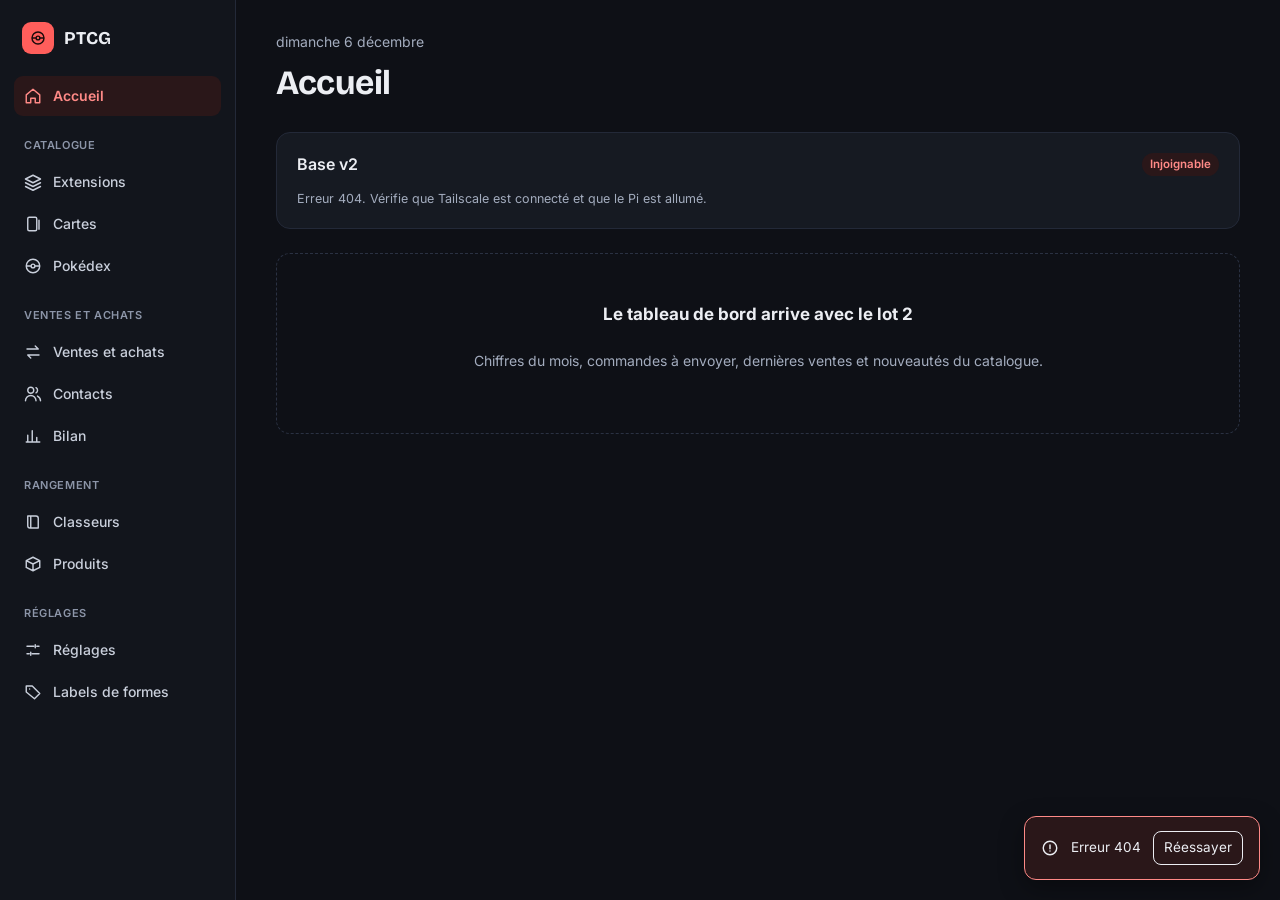
==== app/index.html @ c076f3a3 "Remake lot 0 : schéma v2, config Caddy, squelette de l'appli - db/v2/001_schema.sql : 18 tables à cô" ====
<!doctype html>
<html lang="fr" data-theme="braise">
<head>
  <meta charset="utf-8">
  <meta name="viewport" content="width=device-width, initial-scale=1">
  <title>PTCG</title>
  <link rel="preconnect" href="https://fonts.googleapis.com">
  <link rel="stylesheet" href="https://fonts.googleapis.com/css2?family=Bricolage+Grotesque:opsz,wght@12..96,600;12..96,700&family=Inter:wght@400;500;600&display=swap">
  <link rel="stylesheet" href="css/tokens.css">
  <link rel="stylesheet" href="css/layout.css">
  <link rel="stylesheet" href="css/components.css">
  <script type="module" src="js/main.js"></script>
</head>
<body>
  <div class="app">
    <aside class="sidebar" id="sidebar"></aside>
    <main class="main" id="main" tabindex="-1"></main>
  </div>
  <nav class="tabbar" id="tabbar" aria-label="Navigation"></nav>
  <div class="toasts" id="toasts" aria-live="polite"></div>
</body>
</html>
---- app/css/tokens.css ----
:root,
[data-theme="braise"] {
  --bg: #0E1016;
  --sidebar: #12151C;
  --surface: #161A22;
  --surface-2: #1A1F2A;
  --surface-3: #1D2230;
  --border: #232938;
  --border-strong: #2A3142;
  --text: #ECEEF3;
  --text-2: #A3ACBE;
  --text-3: #8C95A8;
  --nav-text: #C9CFDB;
  --accent: #FF5E5B;
  --accent-text: #FF8A87;
  --accent-bg: #2A1719;
  --on-accent: #1A0B0B;
  --ok: #3DD68C;
  --ok-bg: #15291F;
  --warn: #F2C14E;
  --warn-bg: #2B2416;
  --info: #7CC0FF;
  --info-bg: #13283A;
  --danger: #FF8A87;
  --danger-bg: #2A1719;
  --scrim: rgba(7, 8, 11, 0.78);
  color-scheme: dark;
}

[data-theme="abysses"] {
  --bg: #0A141F; --sidebar: #0D1926; --surface: #101F30; --surface-2: #132538; --surface-3: #16293D;
  --border: #1B3248; --border-strong: #22415C; --text: #E6F1FB; --text-2: #9DBCD6; --text-3: #7E9CB6;
  --accent: #2196D8; --accent-text: #5FC9F8; --accent-bg: #0F2A40; --on-accent: #04121D;
}

[data-theme="sylve"] {
  --bg: #0B1310; --sidebar: #0E1814; --surface: #121E18; --surface-2: #15241C; --surface-3: #182A21;
  --border: #20372B; --border-strong: #294536; --text: #E7F3EC; --text-2: #A2C2B2; --text-3: #82A695;
  --accent: #22A06B; --accent-text: #4ADE80; --accent-bg: #10291D; --on-accent: #04140C;
}

[data-theme="amethyste"] {
  --bg: #120E1A; --sidebar: #16111F; --surface: #1A1425; --surface-2: #1F182C; --surface-3: #241C33;
  --border: #2E2342; --border-strong: #3A2C52; --text: #F0E9F9; --text-2: #BDAED6; --text-3: #A392C1;
  --accent: #9333EA; --accent-text: #C084FC; --accent-bg: #26163A; --on-accent: #FFFFFF;
}

[data-theme="aurore"] {
  --bg: #F4F1EA; --sidebar: #ECE7DB; --surface: #FFFFFF; --surface-2: #F7F4EE; --surface-3: #ECE7DB;
  --border: #E4DCCB; --border-strong: #DDD4C0; --text: #241F1A; --text-2: #5E5546; --text-3: #6C6252;
  --nav-text: #3D362D;
  --accent: #C2410C; --accent-text: #9A3412; --accent-bg: #FBE7DC; --on-accent: #FFFFFF;
  --ok: #15803D; --ok-bg: #DCF3E4; --warn: #A16207; --warn-bg: #FBF0D5;
  --info: #1D4ED8; --info-bg: #E0E9FB; --danger: #B91C1C; --danger-bg: #FBE3E3;
  --scrim: rgba(36, 31, 26, 0.45);
  color-scheme: light;
}

:root {
  --font: 'Inter', system-ui, sans-serif;
  --font-display: 'Bricolage Grotesque', 'Inter', sans-serif;
  --radius-lg: 14px;
  --radius: 10px;
  --radius-sm: 8px;
}
[data-radius="angulaire"] { --radius-lg: 6px; --radius: 4px; --radius-sm: 3px; }
[data-radius="arrondi"] { --radius-lg: 20px; --radius: 14px; --radius-sm: 10px; }
---- app/css/layout.css ----
* { box-sizing: border-box; }

html, body { margin: 0; }

body {
  background: var(--bg);
  color: var(--text);
  font-family: var(--font);
  font-size: 14px;
  line-height: 1.45;
  -webkit-font-smoothing: antialiased;
}

a { color: var(--accent-text); }
button, input, select, textarea { font: inherit; color: inherit; }
:focus-visible { outline: 2px solid var(--accent); outline-offset: 2px; }

.app {
  display: flex;
  min-height: 100vh;
}

/* menu latéral */
.sidebar {
  flex: 0 0 236px;
  background: var(--sidebar);
  border-right: 1px solid var(--border);
  padding: 22px 14px;
  display: flex;
  flex-direction: column;
  gap: 22px;
  position: sticky;
  top: 0;
  height: 100vh;
  overflow-y: auto;
}

.brand {
  display: flex;
  align-items: center;
  gap: 10px;
  padding: 0 8px;
  color: var(--text);
  text-decoration: none;
  font-family: var(--font-display);
  font-size: 18px;
  font-weight: 700;
}
.brand-mark {
  width: 32px;
  height: 32px;
  border-radius: 9px;
  background: var(--accent);
  color: var(--on-accent);
  display: grid;
  place-items: center;
}

.nav-section { display: flex; flex-direction: column; gap: 2px; }
.nav-title {
  font-size: 11px;
  font-weight: 600;
  letter-spacing: 0.6px;
  text-transform: uppercase;
  color: var(--text-3);
  padding: 0 10px 6px;
}
.nav-link {
  display: flex;
  align-items: center;
  gap: 11px;
  min-height: 40px;
  padding: 0 10px;
  border-radius: 9px;
  color: var(--nav-text, var(--text-2));
  text-decoration: none;
  font-weight: 500;
}
.nav-link:hover { background: var(--surface); }
.nav-link[aria-current="page"] {
  background: var(--accent-bg);
  color: var(--accent-text);
  font-weight: 600;
}
.nav-link .count { margin-left: auto; font-size: 12px; color: var(--text-3); }

.sidebar-status {
  margin-top: auto;
  padding: 12px;
  border-radius: var(--radius);
  background: var(--surface);
  border: 1px solid var(--border);
  font-size: 12.5px;
  display: flex;
  flex-direction: column;
  gap: 4px;
}
.sidebar-status:empty { display: none; }
.sidebar-status .muted { color: var(--text-2); font-size: 12px; }

/* contenu */
.main {
  flex: 1;
  min-width: 0;
  padding: 32px 40px 56px;
  display: flex;
  flex-direction: column;
  gap: 24px;
  outline: none;
}

.page-header {
  display: flex;
  flex-wrap: wrap;
  align-items: flex-end;
  justify-content: space-between;
  gap: 16px;
}
.page-header h1 {
  margin: 0;
  font-family: var(--font-display);
  font-size: 34px;
  font-weight: 700;
  letter-spacing: -0.5px;
}
.page-header p { margin: 6px 0 0; color: var(--text-2); }
.page-actions { display: flex; gap: 10px; flex-wrap: wrap; }

/* barre du bas sur téléphone */
.tabbar { display: none; }

@media (max-width: 860px) {
  .sidebar { display: none; }
  .main { padding: 20px 16px 110px; gap: 18px; }
  .page-header h1 { font-size: 26px; }

  .tabbar {
    display: grid;
    grid-template-columns: repeat(5, minmax(0, 1fr));
    align-items: center;
    position: fixed;
    inset: auto 0 0 0;
    height: 76px;
    padding: 0 8px 10px;
    background: var(--sidebar);
    border-top: 1px solid var(--border);
    z-index: 20;
  }
  .tab {
    display: flex;
    flex-direction: column;
    align-items: center;
    gap: 4px;
    font-size: 11px;
    color: var(--text-2);
    text-decoration: none;
    background: none;
    border: 0;
    padding: 6px 0;
  }
  .tab[aria-current="page"] { color: var(--accent-text); font-weight: 600; }
  .tab-main {
    justify-self: center;
    width: 54px;
    height: 54px;
    border-radius: 16px;
    background: var(--accent);
    color: var(--on-accent);
    display: grid;
    place-items: center;
  }
}
---- app/css/components.css ----
/* boutons */
.btn {
  display: inline-flex;
  align-items: center;
  justify-content: center;
  gap: 8px;
  min-height: 44px;
  padding: 0 18px;
  border-radius: var(--radius);
  border: 1px solid var(--border-strong);
  background: var(--surface-3);
  color: var(--text);
  font-size: 14px;
  font-weight: 500;
  text-decoration: none;
  cursor: pointer;
}
.btn:hover { border-color: var(--text-3); }
.btn:disabled { opacity: 0.55; cursor: default; }
.btn-primary { background: var(--accent); border-color: var(--accent); color: var(--on-accent); font-weight: 600; }
.btn-primary:hover { border-color: var(--accent); filter: brightness(1.06); }
.btn-ghost { background: transparent; border-color: transparent; color: var(--text-2); }
.btn-danger { background: transparent; border-color: transparent; color: var(--danger); }
.btn-sm { min-height: 36px; padding: 0 12px; font-size: 13px; border-radius: var(--radius-sm); }
.btn-icon { width: 44px; padding: 0; }

/* cartes de contenu */
.panel {
  background: var(--surface);
  border: 1px solid var(--border);
  border-radius: var(--radius-lg);
  padding: 20px;
  display: flex;
  flex-direction: column;
  gap: 14px;
}
.panel h2 { margin: 0; font-size: 16px; font-weight: 600; }
.panel-head { display: flex; align-items: center; justify-content: space-between; gap: 10px; flex-wrap: wrap; }
.muted { color: var(--text-2); }
.small { font-size: 12.5px; }

.grid-auto {
  display: grid;
  grid-template-columns: repeat(auto-fit, minmax(var(--min, 260px), 1fr));
  gap: 16px;
  align-items: start;
}

/* champs */
.field { display: flex; flex-direction: column; gap: 6px; font-size: 13px; color: var(--text-2); }
.input, .select {
  min-height: 44px;
  padding: 0 12px;
  border-radius: var(--radius);
  border: 1px solid var(--border-strong);
  background: var(--bg);
  color: var(--text);
  font-size: 14px;
  width: 100%;
}
.search {
  display: flex;
  align-items: center;
  gap: 10px;
  min-height: 44px;
  padding: 0 14px;
  border-radius: var(--radius);
  background: var(--surface);
  border: 1px solid var(--border-strong);
}
.search input { flex: 1; min-width: 0; background: transparent; border: 0; outline: none; color: var(--text); font-size: 14px; }

/* pastilles de filtre */
.chips { display: flex; gap: 6px; flex-wrap: wrap; }
.chip {
  min-height: 40px;
  padding: 0 14px;
  border-radius: 999px;
  border: 1px solid var(--border-strong);
  background: var(--surface);
  color: var(--nav-text, var(--text-2));
  font-size: 13px;
  cursor: pointer;
}
.chip[aria-pressed="true"] { border-color: var(--accent); background: var(--accent-bg); color: var(--accent-text); font-weight: 600; }
.chip .n { opacity: 0.7; margin-left: 4px; }

.segmented { display: inline-flex; padding: 4px; border-radius: 11px; background: var(--surface); border: 1px solid var(--border-strong); }
.segmented button, .segmented a {
  min-height: 36px;
  padding: 0 14px;
  border-radius: 8px;
  border: 0;
  background: transparent;
  color: var(--nav-text, var(--text-2));
  font-size: 13.5px;
  text-decoration: none;
  display: inline-flex;
  align-items: center;
  cursor: pointer;
}
.segmented [aria-pressed="true"], .segmented [aria-selected="true"] { background: var(--border-strong); color: var(--text); font-weight: 600; }

/* étiquettes */
.tag { display: inline-flex; align-items: center; font-size: 11.5px; font-weight: 600; padding: 3px 8px; border-radius: 999px; background: var(--surface-3); color: var(--nav-text, var(--text-2)); }
.tag-ok { background: var(--ok-bg); color: var(--ok); }
.tag-warn { background: var(--warn-bg); color: var(--warn); }
.tag-info { background: var(--info-bg); color: var(--info); }
.tag-danger { background: var(--danger-bg); color: var(--danger); }

/* page vide */
.empty {
  padding: 48px 24px;
  border: 1px dashed var(--border-strong);
  border-radius: var(--radius-lg);
  text-align: center;
  display: flex;
  flex-direction: column;
  align-items: center;
  gap: 10px;
  color: var(--text-2);
}
.empty h2 { margin: 0; color: var(--text); font-size: 17px; }

/* lignes de statut */
.status-row { display: flex; align-items: center; gap: 12px; padding: 10px 0; border-top: 1px solid var(--border); }
.status-row:first-of-type { border-top: 0; }
.status-row .grow { flex: 1; min-width: 0; display: flex; flex-direction: column; gap: 2px; }
.dot { width: 9px; height: 9px; border-radius: 999px; background: var(--text-3); flex: none; }
.dot-ok { background: var(--ok); }
.dot-warn { background: var(--warn); }
.dot-danger { background: var(--danger); }

/* modale */
.modal-scrim {
  position: fixed;
  inset: 0;
  background: var(--scrim);
  display: flex;
  justify-content: center;
  align-items: flex-start;
  padding: 40px 16px;
  overflow-y: auto;
  z-index: 50;
}
.modal {
  width: 100%;
  max-width: var(--modal-w, 720px);
  background: var(--surface);
  border: 1px solid var(--border-strong);
  border-radius: 18px;
  padding: 24px 26px;
  display: flex;
  flex-direction: column;
  gap: 20px;
}
.modal-head { display: flex; align-items: flex-start; justify-content: space-between; gap: 12px; }
.modal-head h2 { margin: 0; font-family: var(--font-display); font-size: 24px; font-weight: 700; }
.modal-foot { display: flex; gap: 10px; justify-content: flex-end; flex-wrap: wrap; padding-top: 8px; border-top: 1px solid var(--border); }

/* notifications */
.toasts {
  position: fixed;
  right: 20px;
  bottom: 20px;
  display: flex;
  flex-direction: column;
  gap: 10px;
  z-index: 60;
  max-width: min(420px, calc(100vw - 32px));
}
.toast {
  display: flex;
  align-items: center;
  gap: 12px;
  padding: 14px 16px;
  border-radius: 12px;
  background: var(--surface-3);
  border: 1px solid var(--border-strong);
  box-shadow: 0 8px 24px rgba(0, 0, 0, 0.35);
  font-size: 13.5px;
}
.toast-ok { background: var(--ok-bg); border-color: var(--ok); }
.toast-error { background: var(--danger-bg); border-color: var(--danger); }
.toast .grow { flex: 1; }
.toast button { background: transparent; border: 1px solid currentColor; border-radius: 8px; min-height: 34px; padding: 0 10px; color: inherit; cursor: pointer; }
@media (max-width: 860px) { .toasts { left: 16px; right: 16px; bottom: 92px; } }

/* envoi d'image */
.dropzone {
  border: 2px dashed var(--border-strong);
  border-radius: var(--radius-lg);
  background: var(--bg);
  padding: 22px;
  display: flex;
  flex-direction: column;
  align-items: center;
  gap: 10px;
  text-align: center;
  color: var(--text-2);
}
.dropzone.is-over { border-color: var(--accent); background: var(--accent-bg); }
.dropzone img { max-width: 220px; max-height: 220px; border-radius: var(--radius); }

.visually-hidden { position: absolute; width: 1px; height: 1px; overflow: hidden; clip: rect(0 0 0 0); white-space: nowrap; }
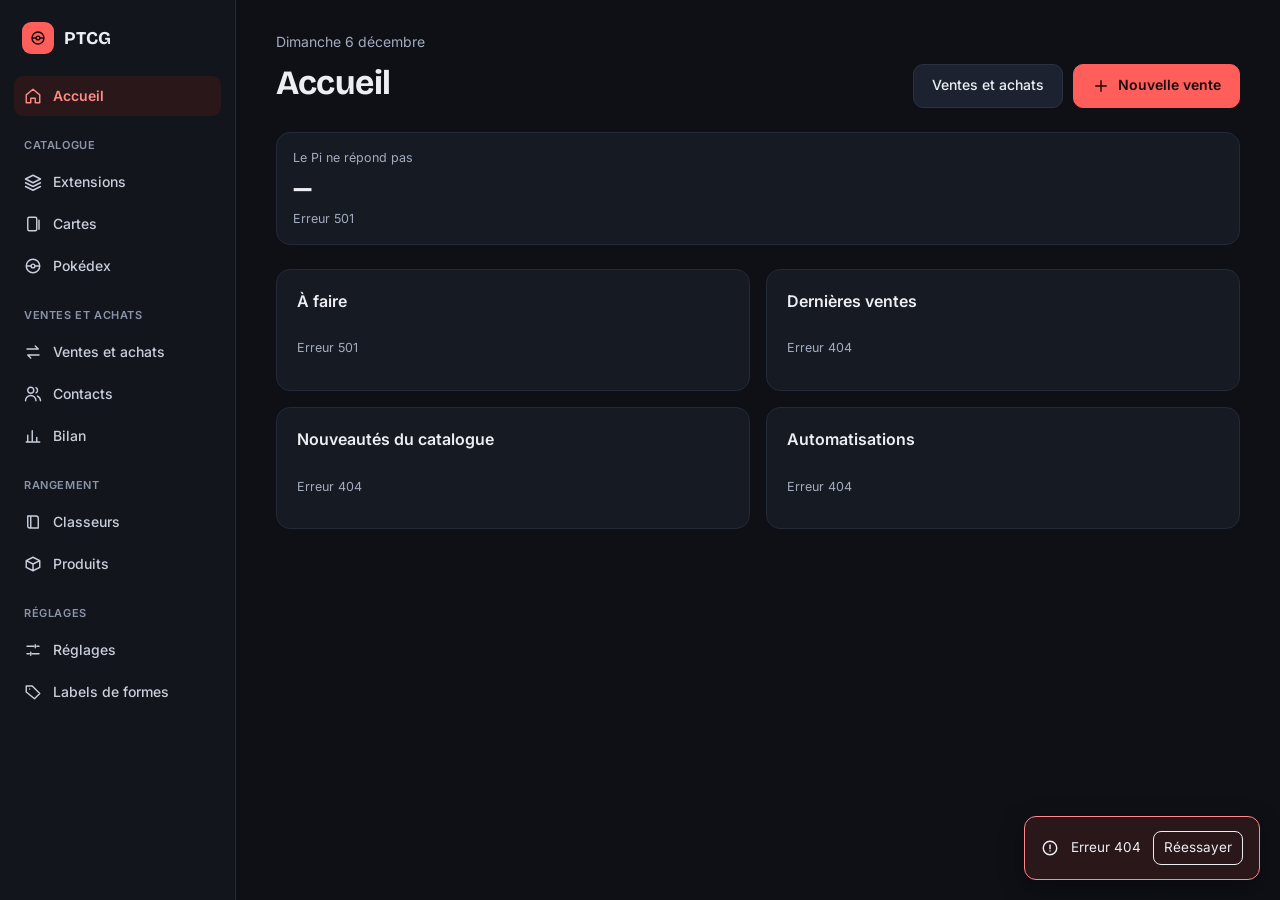
==== commit 11e6b9f7: "Remake lot 2 : ventes, achats, stock, contacts, commandes et Bilan - 003_lot2.sql : vue transaction_" ====
--- a/app/index.html
+++ b/app/index.html
@@ -9,6 +9,7 @@
   <link rel="stylesheet" href="css/tokens.css">
   <link rel="stylesheet" href="css/layout.css">
   <link rel="stylesheet" href="css/components.css">
+  <link rel="stylesheet" href="css/pages.css">
   <script type="module" src="js/main.js"></script>
 </head>
 <body>
--- a/app/css/layout.css
+++ b/app/css/layout.css
@@ -1,4 +1,5 @@
 * { box-sizing: border-box; }
+[hidden] { display: none !important; }
 
 html, body { margin: 0; }
 
--- a/app/css/pages.css
+++ b/app/css/pages.css
@@ -0,0 +1,345 @@
+/* conteneur d'une page */
+.page { display: flex; flex-direction: column; gap: 24px; min-width: 0; }
+.grow { flex: 1; min-width: 0; }
+.mobile-only { display: none; }
+
+.toolbar { display: flex; gap: 10px; align-items: center; flex-wrap: wrap; }
+.select-auto { width: auto; }
+.btn .n { opacity: 0.75; }
+.link { background: none; border: 0; padding: 0; color: var(--accent-text); cursor: pointer; font: inherit; text-align: left; }
+.link:hover { text-decoration: underline; }
+.price { font-weight: 600; white-space: nowrap; font-variant-numeric: tabular-nums; }
+.pos { color: var(--ok); }
+.neg { color: var(--danger); }
+.section-title { margin: 6px 0 0; font-size: 15px; }
+
+.filters {
+  display: grid;
+  grid-template-columns: repeat(auto-fill, minmax(160px, 1fr));
+  gap: 12px;
+  align-items: end;
+  padding: 16px;
+  border-radius: var(--radius-lg);
+  background: var(--surface);
+  border: 1px solid var(--border);
+}
+
+.selection-bar {
+  display: flex;
+  align-items: center;
+  gap: 10px;
+  flex-wrap: wrap;
+  padding: 10px 14px;
+  border-radius: var(--radius);
+  background: var(--accent-bg);
+  border: 1px solid var(--accent);
+  position: sticky;
+  top: 8px;
+  z-index: 5;
+}
+
+/* vignettes */
+.thumb {
+  position: relative;
+  display: inline-grid;
+  place-items: center;
+  flex: none;
+  overflow: hidden;
+  border-radius: 5px;
+  background: var(--surface-3);
+  color: var(--text-3);
+  font-size: 11px;
+}
+.thumb img { width: 100%; height: 100%; object-fit: cover; object-position: center var(--crop, 50%); }
+.thumb-xs { width: 32px; height: 44px; }
+.thumb-sm { width: 44px; height: 61px; }
+.thumb-md { width: 110px; height: 153px; border-radius: 8px; }
+.thumb-lg { width: 100%; aspect-ratio: 63 / 88; border-radius: 8px; }
+.thumb-lg img { object-fit: contain; }
+
+/* reflet blanc pour les holo, arc-en-ciel pour les reverse */
+.foil::after {
+  content: '';
+  position: absolute;
+  inset: 0;
+  background-size: 250% 100%;
+  background-position: 100% 0;
+  mix-blend-mode: screen;
+  opacity: 0.55;
+  pointer-events: none;
+  transition: background-position 0.9s ease, opacity 0.3s;
+}
+.foil-holo::after { background-image: linear-gradient(115deg, transparent 38%, rgba(255, 255, 255, 0.55) 50%, transparent 62%); }
+.foil-reverse::after { background-image: linear-gradient(115deg, transparent 30%, rgba(255, 120, 200, 0.5) 42%, rgba(120, 220, 255, 0.55) 50%, rgba(255, 236, 140, 0.5) 58%, transparent 70%); }
+:is(.tx-row, .tx-card, .mini-row):hover .foil::after { background-position: 0 0; opacity: 0.9; }
+@media (prefers-reduced-motion: reduce) { .foil::after { transition: none; } }
+
+.tx-media { position: relative; display: inline-flex; flex: none; }
+.sprite {
+  position: absolute;
+  right: -10px;
+  bottom: -6px;
+  width: 30px;
+  height: 30px;
+  object-fit: contain;
+  filter: drop-shadow(0 1px 2px rgba(0, 0, 0, 0.6));
+}
+.sprite-lg { width: 52px; height: 52px; right: 4px; bottom: 4px; }
+
+.form-badge {
+  display: inline-flex;
+  align-items: center;
+  font-size: 10.5px;
+  font-weight: 700;
+  padding: 1px 6px;
+  border-radius: 999px;
+  color: var(--badge);
+  border: 1px solid var(--badge);
+  vertical-align: 1px;
+}
+.tag-owner { background: #2B1E3A; color: #C9A7FF; }
+[data-theme="aurore"] .tag-owner { background: #EFE5FB; color: #6B21A8; }
+
+/* liste des ventes et achats */
+.tx-list { display: flex; flex-direction: column; border: 1px solid var(--border); border-radius: var(--radius-lg); background: var(--surface); overflow: hidden; }
+.tx-row {
+  display: grid;
+  grid-template-columns: 36px minmax(220px, 3fr) 90px 60px 54px 90px minmax(120px, 1.4fr) 130px;
+  gap: 10px;
+  align-items: center;
+  padding: 10px 14px;
+  border-top: 1px solid var(--border);
+}
+.tx-row:first-child { border-top: 0; }
+.tx-row.is-selected { background: var(--surface-2); }
+.tx-head { font-size: 12px; color: var(--text-3); font-weight: 600; text-transform: uppercase; letter-spacing: 0.4px; padding-block: 8px; }
+.tx-check { display: grid; place-items: center; min-height: 44px; cursor: pointer; }
+.tx-check input, .tx-card-check input, .check-row input, .bulk-check input { width: 18px; height: 18px; accent-color: var(--accent); }
+.tx-open { display: flex; align-items: center; gap: 14px; background: none; border: 0; padding: 0; color: inherit; text-align: left; cursor: pointer; min-width: 0; }
+.tx-name { display: flex; flex-direction: column; gap: 2px; min-width: 0; }
+.tx-title { font-weight: 600; overflow-wrap: anywhere; }
+.tx-price { font-weight: 600; font-variant-numeric: tabular-nums; }
+.tx-order { min-width: 0; overflow: hidden; text-overflow: ellipsis; }
+
+.tx-grid { display: grid; grid-template-columns: repeat(auto-fill, minmax(170px, 1fr)); gap: 16px; }
+.tx-card {
+  position: relative;
+  display: flex;
+  flex-direction: column;
+  gap: 8px;
+  padding: 10px;
+  border-radius: var(--radius-lg);
+  background: var(--surface);
+  border: 1px solid var(--border);
+}
+.tx-card.is-selected { border-color: var(--accent); }
+.tx-card-check { position: absolute; top: 14px; left: 14px; z-index: 2; background: var(--scrim); border-radius: 6px; padding: 4px; display: flex; }
+.tx-card-open { display: flex; flex-direction: column; gap: 4px; background: none; border: 0; padding: 0; color: inherit; text-align: left; cursor: pointer; }
+.tx-card-media { position: relative; display: block; margin-bottom: 4px; }
+.tx-card-foot { display: flex; justify-content: space-between; align-items: center; gap: 8px; margin-top: auto; }
+.more { display: flex; justify-content: center; padding-top: 12px; }
+
+/* formulaires */
+.form-grid { display: flex; flex-direction: column; gap: 16px; }
+.form-row { display: flex; gap: 12px; flex-wrap: wrap; }
+.form-row > .field { flex: 1 1 140px; }
+.form-row > .field.grow { flex: 2 1 220px; }
+.row-actions { display: flex; gap: 8px; flex-wrap: wrap; align-items: center; margin-top: 8px; }
+.note { font-size: 13px; color: var(--text-2); padding: 10px 12px; border-radius: var(--radius); background: var(--surface-2); }
+.input-group { display: flex; gap: 8px; }
+.input-group > .input, .input-group > .select { flex: 1; min-width: 0; }
+.input-sm, .select-sm { min-height: 36px; padding: 0 8px; font-size: 13px; border-radius: var(--radius-sm); }
+.field input[type="range"] { accent-color: var(--accent); }
+
+.picked { display: flex; gap: 16px; align-items: flex-start; padding: 12px; border-radius: var(--radius-lg); background: var(--surface-2); border: 1px solid var(--border); }
+.picked > .grow { display: flex; flex-direction: column; gap: 4px; }
+
+.picker { display: flex; flex-direction: column; gap: 8px; }
+.picker-results { display: flex; flex-direction: column; max-height: 340px; overflow-y: auto; border-radius: var(--radius); }
+.picker-results:empty { display: none; }
+.picker-note { padding: 8px 4px; margin: 0; }
+.picker-item {
+  display: flex;
+  align-items: center;
+  gap: 12px;
+  padding: 6px 10px;
+  min-height: 56px;
+  background: transparent;
+  border: 0;
+  border-radius: var(--radius-sm);
+  color: inherit;
+  text-align: left;
+  cursor: pointer;
+}
+.picker-item:hover, .picker-item:focus-visible { background: var(--surface-3); }
+.picker-item .grow { display: flex; flex-direction: column; }
+.picker-name { font-weight: 600; }
+
+.acc-grid { display: grid; grid-template-columns: repeat(auto-fill, minmax(110px, 1fr)); gap: 10px; }
+.acc {
+  display: flex;
+  flex-direction: column;
+  align-items: center;
+  gap: 6px;
+  padding: 10px;
+  min-height: 44px;
+  border-radius: var(--radius);
+  background: var(--surface-2);
+  border: 1px solid var(--border);
+  color: inherit;
+  cursor: pointer;
+}
+.acc[aria-checked="true"] { border-color: var(--accent); background: var(--accent-bg); }
+.acc-new { justify-content: center; color: var(--accent-text); }
+
+.lines { display: flex; flex-direction: column; gap: 6px; }
+.line {
+  display: grid;
+  grid-template-columns: 32px minmax(160px, 1fr) 110px 70px 64px 64px 92px 44px;
+  gap: 8px;
+  align-items: center;
+  padding: 6px 8px;
+  border-radius: var(--radius);
+  background: var(--surface-2);
+}
+.line-ro { grid-template-columns: 32px minmax(0, 1fr) auto auto auto; }
+.line-main { display: flex; flex-direction: column; min-width: 0; }
+
+.totals { display: flex; justify-content: space-between; align-items: flex-end; gap: 20px; flex-wrap: wrap; padding-top: 12px; border-top: 1px solid var(--border); }
+.totals .field { max-width: 180px; }
+.totals dl { margin: 0; display: grid; gap: 4px; min-width: 200px; }
+.totals dl div { display: flex; justify-content: space-between; gap: 20px; }
+.totals dt { color: var(--text-2); }
+.totals dd { margin: 0; font-variant-numeric: tabular-nums; }
+.totals .total { font-weight: 700; font-size: 16px; }
+
+.check-list { display: flex; flex-direction: column; gap: 4px; max-height: 420px; overflow-y: auto; }
+.check-row { display: flex; align-items: center; gap: 12px; min-height: 44px; padding: 6px 10px; border-radius: var(--radius-sm); cursor: pointer; }
+.check-row:hover { background: var(--surface-2); }
+
+.bulk-fields { display: grid; grid-template-columns: 180px 1fr; gap: 10px 14px; align-items: center; }
+.bulk-check { display: flex; align-items: center; gap: 10px; min-height: 44px; cursor: pointer; }
+.bulk-input[aria-disabled="true"] { opacity: 0.45; }
+
+/* contacts */
+.split { display: grid; grid-template-columns: 320px minmax(0, 1fr); gap: 20px; align-items: start; }
+.split-list { display: flex; flex-direction: column; gap: 12px; position: sticky; top: 16px; }
+.contact-list { display: flex; flex-direction: column; gap: 4px; max-height: calc(100vh - 260px); overflow-y: auto; }
+.contact-item { display: flex; align-items: center; gap: 12px; padding: 10px; border-radius: var(--radius); color: inherit; text-decoration: none; border: 1px solid transparent; }
+.contact-item:hover { background: var(--surface); }
+.contact-item[aria-current="true"] { background: var(--accent-bg); border-color: var(--accent); }
+.contact-item .grow { display: flex; flex-direction: column; }
+.split-detail { display: flex; flex-direction: column; gap: 16px; padding: 20px; border-radius: var(--radius-lg); background: var(--surface); border: 1px solid var(--border); min-height: 300px; }
+.split-detail > .empty { border: 0; }
+.back-link { display: none; align-self: flex-start; }
+.contact-head { display: flex; align-items: center; gap: 14px; flex-wrap: wrap; }
+.contact-head h2 { margin: 0; font-family: var(--font-display); font-size: 24px; }
+.avatar {
+  width: var(--size, 40px);
+  height: var(--size, 40px);
+  border-radius: 999px;
+  display: inline-grid;
+  place-items: center;
+  flex: none;
+  background: var(--surface-3);
+  color: var(--text);
+  font-weight: 700;
+  font-size: calc(var(--size, 40px) * 0.36);
+}
+.orders { display: flex; flex-direction: column; gap: 8px; }
+.order { display: flex; align-items: center; gap: 12px; flex-wrap: wrap; padding: 12px; border-radius: var(--radius); background: var(--surface-2); }
+.order .grow { display: flex; flex-direction: column; min-width: 200px; }
+
+/* chiffres */
+.kpis { display: grid; grid-template-columns: repeat(auto-fit, minmax(190px, 1fr)); gap: 14px; }
+.kpis-3 { grid-template-columns: repeat(3, minmax(0, 1fr)); }
+.kpi {
+  display: flex;
+  flex-direction: column;
+  gap: 4px;
+  padding: 16px;
+  border-radius: var(--radius-lg);
+  background: var(--surface);
+  border: 1px solid var(--border);
+  color: inherit;
+  text-decoration: none;
+}
+.split-detail .kpi { background: var(--surface-2); }
+a.kpi:hover { border-color: var(--border-strong); }
+.kpi strong { font-family: var(--font-display); font-size: 24px; font-variant-numeric: tabular-nums; }
+
+/* bilan */
+.chart-box { position: relative; height: 300px; }
+.chart-box.chart-off { height: auto; }
+.table-scroll { overflow-x: auto; }
+.table { width: 100%; border-collapse: collapse; font-variant-numeric: tabular-nums; }
+.table th, .table td { padding: 10px 12px; text-align: left; border-top: 1px solid var(--border); white-space: nowrap; }
+.table thead th { border-top: 0; font-size: 12px; color: var(--text-3); text-transform: uppercase; letter-spacing: 0.4px; }
+.table tfoot th { border-top: 2px solid var(--border-strong); }
+.table .num { text-align: right; }
+.bars { display: flex; flex-direction: column; gap: 8px; }
+.bar-row { display: grid; grid-template-columns: minmax(0, 1.4fr) minmax(60px, 1fr) auto; gap: 10px; align-items: center; font-size: 13px; }
+.bar-label { overflow: hidden; text-overflow: ellipsis; white-space: nowrap; }
+.bar { height: 10px; border-radius: 999px; background: var(--surface-3); overflow: hidden; }
+.bar-fill { display: block; height: 100%; width: var(--w); border-radius: 999px; }
+.bar-vente { background: var(--ok); }
+.bar-achat { background: var(--accent); }
+.bar-value { font-variant-numeric: tabular-nums; font-weight: 600; }
+
+/* accueil */
+.home-grid { display: grid; grid-template-columns: repeat(2, minmax(0, 1fr)); gap: 16px; align-items: start; }
+.todo, .mini-list { display: flex; flex-direction: column; gap: 4px; }
+.todo-item, .mini-row {
+  display: flex;
+  align-items: center;
+  gap: 12px;
+  padding: 8px 10px;
+  min-height: 52px;
+  border-radius: var(--radius);
+  background: transparent;
+  border: 0;
+  color: inherit;
+  text-align: left;
+  text-decoration: none;
+}
+.todo-item { cursor: pointer; }
+.todo-item:hover { background: var(--surface-2); }
+.todo-item .grow, .mini-row .grow { display: flex; flex-direction: column; }
+.dot-info { background: var(--info); }
+.set-code { width: 40px; height: 40px; display: grid; place-items: center; flex: none; border-radius: var(--radius-sm); background: var(--surface-3); font-size: 11px; font-weight: 700; color: var(--text-2); }
+.set-code img { max-width: 28px; max-height: 28px; }
+
+@media (max-width: 1100px) {
+  .tx-row { grid-template-columns: 36px minmax(200px, 3fr) 70px 54px 80px minmax(110px, 1.2fr) 120px; }
+  .tx-variant { display: none; }
+  .tx-head span:nth-of-type(2) { display: none; }
+  .home-grid { grid-template-columns: minmax(0, 1fr); }
+}
+
+@media (max-width: 860px) {
+  .mobile-only { display: block; }
+  .tx-head { display: none; }
+  .tx-row { grid-template-columns: 30px minmax(0, 1fr) auto; grid-template-areas: 'check open price' 'check open status'; row-gap: 4px; padding: 10px; }
+  .tx-check { grid-area: check; }
+  .tx-open { grid-area: open; }
+  .tx-price { grid-area: price; justify-self: end; }
+  .tx-status { grid-area: status; justify-self: end; }
+  .tx-variant, .tx-cond, .tx-lang, .tx-order { display: none; }
+  .tx-grid { grid-template-columns: repeat(2, minmax(0, 1fr)); gap: 10px; }
+  .toolbar .search { flex-basis: 100%; }
+  .line { grid-template-columns: 32px minmax(0, 1fr) 44px; }
+  .line > select, .line > input { grid-column: 2 / -1; }
+  .line-ro { grid-template-columns: 32px minmax(0, 1fr) auto; }
+  .line-ro > .btn { grid-column: 2 / -1; justify-self: start; }
+  .bulk-fields { grid-template-columns: 1fr; }
+  .split { grid-template-columns: minmax(0, 1fr); }
+  .split-list { position: static; }
+  .split.has-detail .split-list { display: none; }
+  .split:not(.has-detail) .split-detail { display: none; }
+  .back-link { display: inline-flex; }
+  .contact-list { max-height: none; }
+  .kpis-3 { grid-template-columns: repeat(3, minmax(0, 1fr)); gap: 8px; }
+  .kpis-3 .kpi { padding: 10px; }
+  .kpis-3 .kpi strong { font-size: 18px; }
+  .modal { padding: 18px 16px; }
+}
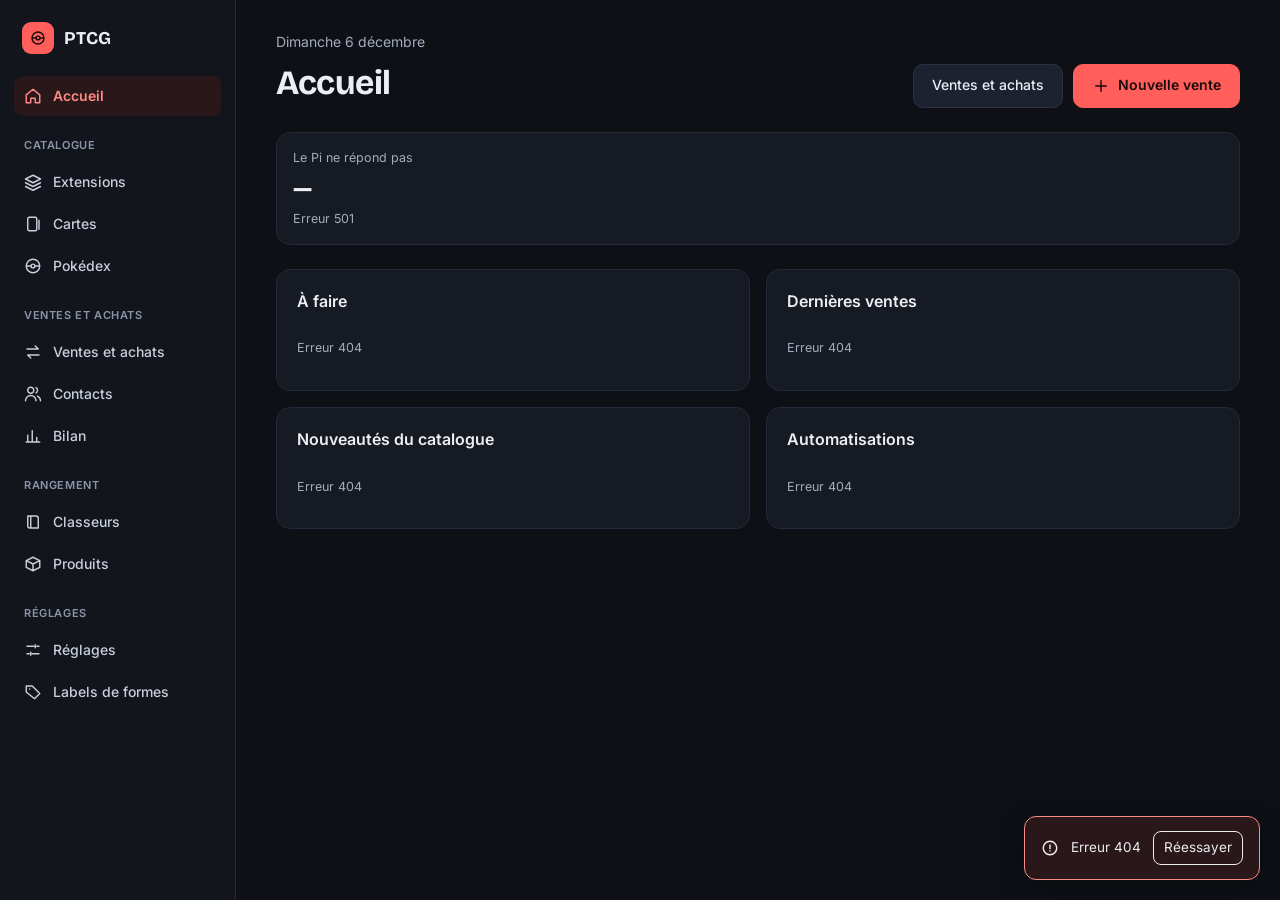
==== commit 483c6429: "Remake lot 3 : extensions, cartes, fiche carte, Pokédex par forme, labels - 004_lot3.sql : recherche" ====
--- a/app/index.html
+++ b/app/index.html
@@ -10,6 +10,7 @@
   <link rel="stylesheet" href="css/layout.css">
   <link rel="stylesheet" href="css/components.css">
   <link rel="stylesheet" href="css/pages.css">
+  <link rel="stylesheet" href="css/catalogue.css">
   <script type="module" src="js/main.js"></script>
 </head>
 <body>
--- a/app/css/pages.css
+++ b/app/css/pages.css
@@ -65,7 +65,7 @@
   background-size: 250% 100%;
   background-position: 100% 0;
   mix-blend-mode: screen;
-  opacity: 0.55;
+  opacity: 0;
   pointer-events: none;
   transition: background-position 0.9s ease, opacity 0.3s;
 }
--- a/app/css/catalogue.css
+++ b/app/css/catalogue.css
@@ -0,0 +1,178 @@
+/* catalogue : extensions, cartes, Pokédex, labels */
+.check-inline { display: inline-flex; align-items: center; gap: 8px; min-height: 44px; color: var(--text-2); cursor: pointer; }
+.check-inline input { width: 18px; height: 18px; accent-color: var(--accent); }
+.back-crumb { align-self: flex-start; color: var(--text-2); text-decoration: none; font-size: 13px; min-height: 32px; display: inline-flex; align-items: center; }
+.back-crumb:hover { color: var(--text); }
+.chips-static { display: flex; gap: 6px; flex-wrap: wrap; align-items: center; }
+.input-color { width: 64px; padding: 4px; }
+
+.banner {
+  display: flex;
+  align-items: center;
+  gap: 12px;
+  flex-wrap: wrap;
+  padding: 12px 16px;
+  border-radius: var(--radius);
+  background: var(--surface);
+  border: 1px solid var(--border-strong);
+}
+.banner > strong { flex-basis: 100%; }
+.banner > .small { flex: 1; min-width: 220px; }
+.banner-warn { background: var(--warn-bg); border-color: var(--warn); }
+.banner-info { background: var(--info-bg); border-color: var(--info); flex-direction: column; align-items: stretch; }
+
+/* extensions */
+.serie { display: flex; flex-direction: column; gap: 12px; }
+.serie-head { display: flex; align-items: baseline; gap: 12px; flex-wrap: wrap; margin-top: 8px; }
+.serie-head h2, .serie-head h3 { margin: 0; font-size: 18px; font-family: var(--font-display); }
+.serie-head h3 { font-size: 15px; }
+.serie-head a { color: inherit; text-decoration: none; }
+.set-grid { display: grid; grid-template-columns: repeat(auto-fill, minmax(280px, 1fr)); gap: 12px; }
+.set-card {
+  display: flex;
+  align-items: center;
+  gap: 14px;
+  padding: 12px 14px;
+  border-radius: var(--radius-lg);
+  background: var(--surface);
+  border: 1px solid var(--border);
+  border-left: 4px solid var(--set-color, var(--border));
+  color: inherit;
+  text-decoration: none;
+}
+.set-card:hover { border-color: var(--border-strong); border-left-color: var(--set-color, var(--border-strong)); }
+.set-card.is-hidden { opacity: 0.55; }
+.set-logo { width: 88px; height: 48px; display: grid; place-items: center; flex: none; }
+.set-logo img { max-width: 100%; max-height: 100%; object-fit: contain; }
+.set-logo-lg { width: 180px; height: 90px; }
+.set-info { display: flex; flex-direction: column; gap: 2px; min-width: 0; }
+.set-header { display: flex; align-items: center; gap: 20px; flex-wrap: wrap; padding-bottom: 4px; border-bottom: 3px solid var(--set-color, transparent); }
+.set-header h1, .card-title { margin: 2px 0 0; font-family: var(--font-display); font-size: 30px; letter-spacing: -0.4px; }
+
+/* vignettes de cartes */
+.card-grid { display: grid; grid-template-columns: repeat(auto-fill, minmax(150px, 1fr)); gap: 16px; }
+.card-tile { display: flex; flex-direction: column; gap: 4px; color: inherit; text-decoration: none; min-width: 0; }
+.card-tile-img {
+  position: relative;
+  aspect-ratio: 63 / 88;
+  border-radius: 8px;
+  overflow: hidden;
+  background: var(--surface-3);
+  display: grid;
+  place-items: center;
+  margin-bottom: 4px;
+  transition: transform 0.15s;
+}
+.card-tile:hover .card-tile-img { transform: translateY(-2px); }
+.card-tile-img img:not(.sprite) { width: 100%; height: 100%; object-fit: cover; }
+.card-tile-img .thumb-empty { padding: 10px; text-align: center; font-size: 12px; color: var(--text-3); }
+.card-tile:hover .foil::after { background-position: 0 0; opacity: 0.9; }
+.card-tile-name { font-weight: 600; font-size: 13.5px; overflow-wrap: anywhere; }
+.card-stock, .card-lang {
+  position: absolute;
+  top: 6px;
+  padding: 2px 7px;
+  border-radius: 999px;
+  font-size: 11px;
+  font-weight: 700;
+}
+.card-stock { left: 6px; background: var(--ok-bg); color: var(--ok); }
+.card-lang { right: 6px; background: var(--warn-bg); color: var(--warn); }
+
+.facets { display: flex; flex-direction: column; gap: 8px; }
+.facets .chips { align-items: center; }
+.card-group { display: flex; flex-direction: column; gap: 10px; }
+
+/* fiche carte */
+.card-page { display: grid; grid-template-columns: minmax(240px, 380px) minmax(0, 1fr); gap: 32px; align-items: start; }
+.card-visual { position: sticky; top: 16px; display: flex; flex-direction: column; gap: 8px; }
+.card-big { position: relative; display: block; aspect-ratio: 63 / 88; border-radius: 16px; overflow: hidden; background: var(--surface-3); }
+.card-big img { width: 100%; height: 100%; object-fit: cover; }
+.card-big .thumb-empty { display: grid; place-items: center; height: 100%; color: var(--text-3); }
+.card-big:hover::after { background-position: 0 0; opacity: 0.9; }
+.card-info { display: flex; flex-direction: column; gap: 14px; min-width: 0; }
+.info-block { display: flex; flex-direction: column; gap: 10px; padding: 16px; border-radius: var(--radius-lg); background: var(--surface); border: 1px solid var(--border); }
+.info-block h2 { margin: 0; font-size: 15px; }
+.info-block .kpi { background: var(--surface-2); padding: 12px; }
+.info-block .kpi strong { font-size: 20px; }
+.fiche-link { display: flex; align-items: center; gap: 14px; padding: 6px; border-radius: var(--radius); color: inherit; text-decoration: none; }
+.fiche-link:hover { background: var(--surface-2); }
+.fiche-link .grow { display: flex; flex-direction: column; }
+.cm-link { overflow-wrap: anywhere; }
+.kpis-2 { grid-template-columns: repeat(2, minmax(130px, 1fr)); }
+
+/* Pokédex */
+.poke-grid { display: grid; grid-template-columns: repeat(auto-fill, minmax(150px, 1fr)); gap: 12px; }
+.poke-row { display: flex; gap: 12px; overflow-x: auto; padding-bottom: 4px; }
+.poke-row .poke-tile { flex: 0 0 150px; }
+.poke-tile {
+  display: flex;
+  flex-direction: column;
+  align-items: center;
+  gap: 2px;
+  padding: 12px 8px;
+  text-align: center;
+  border-radius: var(--radius-lg);
+  background: var(--surface);
+  border: 1px solid var(--border);
+  color: inherit;
+  text-decoration: none;
+}
+.poke-tile:hover { border-color: var(--border-strong); }
+.poke-sprite { width: 96px; height: 96px; display: grid; place-items: center; }
+.poke-tile-sm .poke-sprite { width: 72px; height: 72px; }
+.poke-img { width: 100%; height: 100%; object-fit: contain; }
+.poke-img-sm { width: 36px; height: 36px; }
+.poke-name { font-weight: 600; font-size: 13.5px; }
+.poke-header { display: flex; align-items: center; gap: 20px; flex-wrap: wrap; }
+.poke-sprite-lg { width: 150px; height: 150px; border-radius: var(--radius-lg); background: var(--surface); border: 1px solid var(--border); }
+
+/* labels */
+.labels-layout { display: grid; grid-template-columns: 240px minmax(0, 1fr) 360px; gap: 20px; align-items: start; }
+.cat-tree { display: flex; flex-direction: column; gap: 2px; position: sticky; top: 16px; max-height: calc(100vh - 32px); overflow-y: auto; }
+.cat-item {
+  display: flex;
+  align-items: center;
+  gap: 8px;
+  min-height: 38px;
+  padding: 0 10px 0 calc(10px + var(--depth, 0) * 16px);
+  border-radius: var(--radius-sm);
+  background: transparent;
+  border: 0;
+  color: var(--nav-text, var(--text-2));
+  text-align: left;
+  cursor: pointer;
+}
+.cat-item:hover { background: var(--surface); }
+.cat-item[aria-current="true"] { background: var(--accent-bg); color: var(--accent-text); font-weight: 600; }
+.labels-main { display: flex; flex-direction: column; gap: 12px; min-width: 0; }
+.label-editor { display: flex; flex-direction: column; gap: 14px; padding: 18px; border-radius: var(--radius-lg); background: var(--surface); border: 1px solid var(--border); position: sticky; top: 16px; }
+.table-click tbody tr { cursor: pointer; }
+.table-click tbody tr:hover { background: var(--surface-2); }
+.table-click tr.is-selected { background: var(--accent-bg); }
+.table-click tr.is-off { opacity: 0.55; }
+.table td { white-space: normal; }
+.tag-input { display: flex; flex-wrap: wrap; gap: 6px; align-items: center; padding: 6px; border-radius: var(--radius); border: 1px solid var(--border-strong); background: var(--bg); }
+.tag-input .input { flex: 1; min-width: 120px; border: 0; background: transparent; }
+.tag-x { background: none; border: 0; color: inherit; cursor: pointer; margin-left: 4px; padding: 0 2px; font-size: 14px; line-height: 1; }
+
+.manual-grid { display: grid; grid-template-columns: 220px minmax(0, 1fr); gap: 20px; align-items: start; }
+.picked-sm { align-items: center; padding: 8px 12px; }
+
+@media (max-width: 1200px) {
+  .labels-layout { grid-template-columns: 220px minmax(0, 1fr); }
+  .label-editor { grid-column: 1 / -1; position: static; }
+}
+
+@media (max-width: 860px) {
+  .card-grid, .poke-grid { grid-template-columns: repeat(2, minmax(0, 1fr)); gap: 10px; }
+  .card-page { grid-template-columns: minmax(0, 1fr); }
+  .card-visual { position: static; max-width: 280px; margin: 0 auto; }
+  .set-logo-lg { width: 120px; height: 60px; }
+  .set-header h1, .card-title { font-size: 24px; }
+  .labels-layout { grid-template-columns: minmax(0, 1fr); }
+  .cat-tree { position: static; flex-direction: row; overflow-x: auto; max-height: none; }
+  .cat-item { flex: none; padding: 0 12px; }
+  .manual-grid { grid-template-columns: minmax(0, 1fr); }
+  .poke-sprite-lg { width: 110px; height: 110px; }
+}
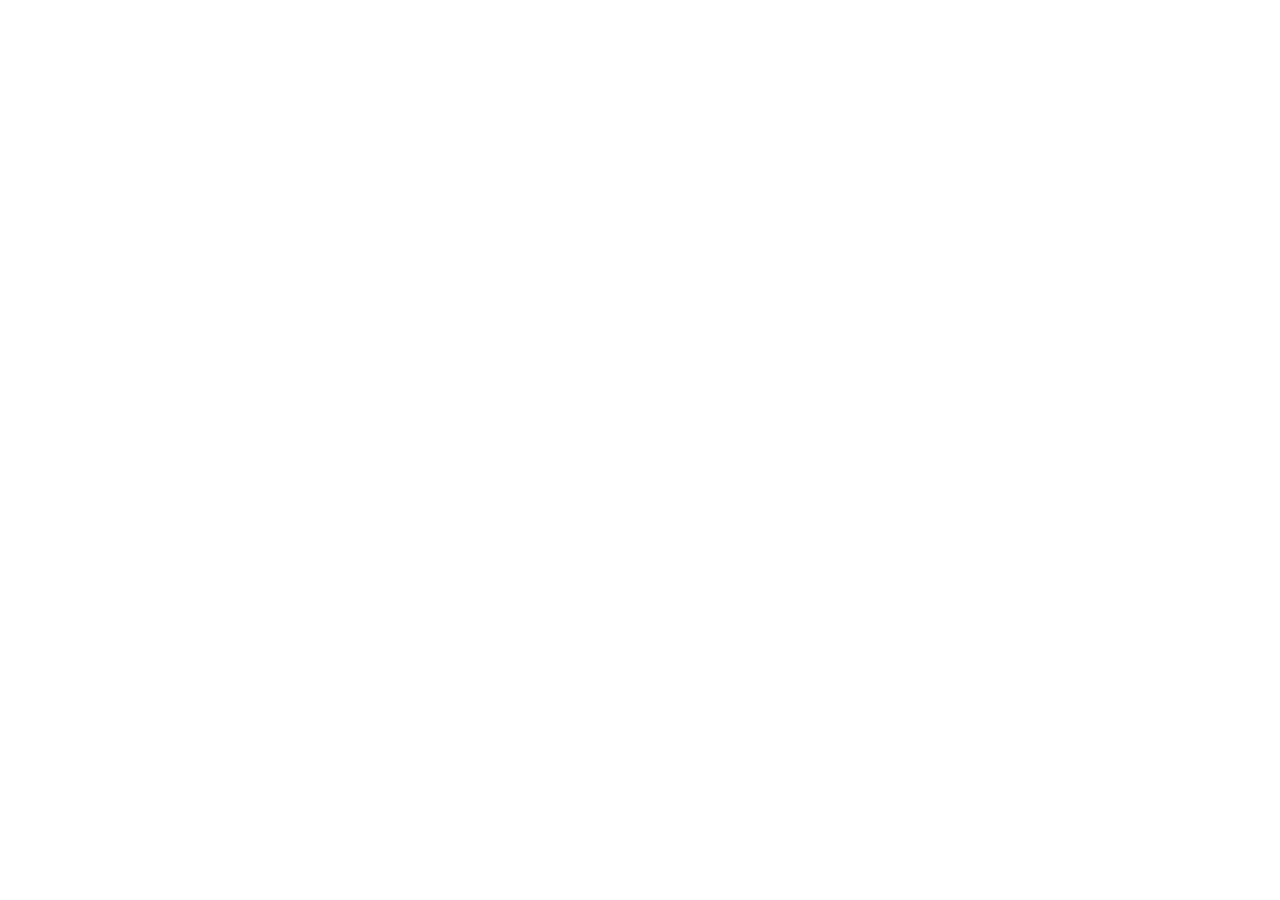
==== commit e6a15149: "PTCG sur le kit commun" ====
--- a/app/index.html
+++ b/app/index.html
@@ -3,12 +3,14 @@
 <head>
   <meta charset="utf-8">
   <meta name="viewport" content="width=device-width, initial-scale=1">
+  <meta name="theme-color" content="#0E1016">
   <title>PTCG</title>
   <link rel="preconnect" href="https://fonts.googleapis.com">
   <link rel="stylesheet" href="https://fonts.googleapis.com/css2?family=Bricolage+Grotesque:opsz,wght@12..96,600;12..96,700&family=Inter:wght@400;500;600&display=swap">
-  <link rel="stylesheet" href="css/tokens.css">
-  <link rel="stylesheet" href="css/layout.css">
-  <link rel="stylesheet" href="css/components.css">
+  <link rel="stylesheet" href="/_shared/tokens.css">
+  <link rel="stylesheet" href="/_shared/drom.css">
+  <link rel="stylesheet" href="/_shared/theme-ptcg.css">
+  <link rel="stylesheet" href="css/ptcg.css">
   <link rel="stylesheet" href="css/pages.css">
   <link rel="stylesheet" href="css/catalogue.css">
   <script type="module" src="js/main.js"></script>
--- a/app/css/ptcg.css
+++ b/app/css/ptcg.css
@@ -0,0 +1,24 @@
+/* Propre à PTCG ; la mise en page commune vient de /_shared/drom.css */
+
+.small { font-size: 12.5px; }
+.contents { display: contents; }
+.page-tete p { margin: 6px 0 0; color: var(--text-2); }
+.chip .n { opacity: 0.7; margin-left: 4px; }
+/* la recherche prend toute la place libre de la barre d'outils */
+.recherche { max-width: none; }
+
+/* envoi d'image */
+.dropzone {
+  border: 2px dashed var(--border-strong);
+  border-radius: var(--radius-lg);
+  background: var(--bg);
+  padding: 22px;
+  display: flex;
+  flex-direction: column;
+  align-items: center;
+  gap: 10px;
+  text-align: center;
+  color: var(--text-2);
+}
+.dropzone.is-over { border-color: var(--accent); background: var(--accent-bg); }
+.dropzone img { max-width: 220px; max-height: 220px; border-radius: var(--radius); }
--- a/app/css/pages.css
+++ b/app/css/pages.css
@@ -74,7 +74,19 @@
 :is(.tx-row, .tx-card, .mini-row):hover .foil::after { background-position: 0 0; opacity: 0.9; }
 @media (prefers-reduced-motion: reduce) { .foil::after { transition: none; } }
 
-.tx-media { position: relative; display: inline-flex; flex: none; }
+.tx-media { position: relative; display: inline-flex; align-items: center; gap: 8px; flex: none; }
+/* icône officielle de l'extension, devant la carte : fond clair, les icônes TCGdex sont souvent noires */
+.set-sym {
+  width: 28px; height: 28px; padding: 3px; display: inline-grid; place-items: center; flex: none;
+  border-radius: 7px; background: #F1F2F5; color: #3A3F4B; font-size: 8.5px; font-weight: 800; letter-spacing: -0.2px;
+  vertical-align: middle; overflow: hidden;
+}
+.set-sym-none { background: transparent; }
+.set-sym img { width: 100%; height: 100%; object-fit: contain; }
+.set-sym img:not([hidden]) + .set-sym-code { display: none; }
+.tx-title .set-sym { width: 20px; height: 20px; padding: 2px; font-size: 7px; vertical-align: -4px; }
+.tx-sprite { width: 40px; height: 40px; display: inline-grid; place-items: center; flex: none; }
+.sprite-inline { max-width: 40px; max-height: 40px; object-fit: contain; }
 .sprite {
   position: absolute;
   right: -10px;
@@ -112,6 +124,12 @@
 }
 .tx-row:first-child { border-top: 0; }
 .tx-row.is-selected { background: var(--surface-2); }
+/* couleur de l'extension (ou de son bloc) : un liseré et un léger fondu */
+.tx-row.has-set-color { box-shadow: inset 3px 0 0 var(--set-color); background: linear-gradient(90deg, color-mix(in srgb, var(--set-color) 10%, transparent), transparent 30%); }
+.tx-row.has-set-color.is-selected { background: linear-gradient(90deg, color-mix(in srgb, var(--set-color) 10%, var(--surface-2)), var(--surface-2) 30%); }
+.tx-card.has-set-color { border-top: 3px solid var(--set-color); background: linear-gradient(180deg, color-mix(in srgb, var(--set-color) 10%, var(--surface)), var(--surface) 35%); }
+.mini-row .tx-sprite { width: 32px; height: 32px; }
+.mini-row .sprite-inline { max-width: 32px; max-height: 32px; }
 .tx-head { font-size: 12px; color: var(--text-3); font-weight: 600; text-transform: uppercase; letter-spacing: 0.4px; padding-block: 8px; }
 .tx-check { display: grid; place-items: center; min-height: 44px; cursor: pointer; }
 .tx-check input, .tx-card-check input, .check-row input, .bulk-check input { width: 18px; height: 18px; accent-color: var(--accent); }
@@ -147,14 +165,71 @@
 .row-actions { display: flex; gap: 8px; flex-wrap: wrap; align-items: center; margin-top: 8px; }
 .note { font-size: 13px; color: var(--text-2); padding: 10px 12px; border-radius: var(--radius); background: var(--surface-2); }
 .input-group { display: flex; gap: 8px; }
-.input-group > .input, .input-group > .select { flex: 1; min-width: 0; }
+.input-group > .input { flex: 1; min-width: 0; }
 .input-sm, .select-sm { min-height: 36px; padding: 0 8px; font-size: 13px; border-radius: var(--radius-sm); }
 .field input[type="range"] { accent-color: var(--accent); }
 
 .picked { display: flex; gap: 16px; align-items: flex-start; padding: 12px; border-radius: var(--radius-lg); background: var(--surface-2); border: 1px solid var(--border); }
 .picked > .grow { display: flex; flex-direction: column; gap: 4px; }
 
-.picker { display: flex; flex-direction: column; gap: 8px; }
+.picker { display: flex; flex-direction: column; gap: 10px; }
+.picker-tabs { display: flex; gap: 6px; flex-wrap: wrap; align-items: center; }
+.picker-stock { margin-left: auto; }
+.picker-tabs .chip[aria-selected="true"] { border-color: var(--accent); background: var(--accent-bg); color: var(--accent-text); font-weight: 600; }
+.picker-head { display: flex; align-items: center; gap: 10px; flex-wrap: wrap; }
+.picker-body { max-height: 420px; overflow-y: auto; display: flex; flex-direction: column; gap: 6px; }
+.picker-body .picker-results { max-height: none; }
+/* étape 1 : Pokémon, personnages… */
+.ent-grid { display: grid; grid-template-columns: repeat(auto-fill, minmax(118px, 1fr)); gap: 8px; }
+.ent {
+  display: flex; flex-direction: column; align-items: center; gap: 4px; text-align: center;
+  padding: 10px 6px; min-height: 44px; border-radius: var(--radius); cursor: pointer;
+  background: var(--surface-2); border: 1px solid var(--border); color: inherit;
+}
+.ent:hover, .ent:focus-visible { border-color: var(--accent); }
+a.ent { text-decoration: none; }
+.ent-new { justify-content: center; color: var(--accent-text); grid-column: span 2; }
+.ent-img { width: 72px; height: 72px; display: grid; place-items: center; flex: none; overflow: hidden; border-radius: 10px; }
+.ent-img img { width: 100%; height: 100%; object-fit: contain; }
+/* portrait de personnage : on garde le haut (le visage) ; carte : on garde l'illustration */
+.ent-img-photo { background: var(--surface-3); }
+.ent-img-photo img { object-fit: cover; object-position: 50% 0; }
+.ent-img-card { background: var(--surface-3); }
+.ent-img-obj { background: var(--surface-3); }
+.ent-img-obj img { padding: 6px; }
+.ent-img-card img { object-fit: cover; object-position: 50% 22%; transform: scale(1.35); transform-origin: 50% 22%; }
+.ent-img-sm { width: 36px; height: 36px; border-radius: 7px; }
+/* fiche sans image : emoji (👤 🎒 🌳 ⭕) ou rond de la couleur de l'énergie */
+.fiche-emoji { display: inline-grid; place-items: center; width: 100%; height: 100%; font-size: 22px; line-height: 1; }
+.ent-img .fiche-emoji { font-size: 34px; background: var(--surface-3); }
+.ent-img-sm .fiche-emoji { font-size: 18px; }
+.fiche-dot { width: 55%; height: 55%; max-width: 24px; max-height: 24px; border-radius: 999px; box-shadow: 0 0 0 3px var(--surface-3); }
+.ent-img .fiche-dot { max-width: 40px; max-height: 40px; }
+.fiche-emoji.sprite-lg { width: 52px; height: 52px; font-size: 30px; border-radius: 999px; background: var(--surface); }
+/* Encyclopédie : mode « Modifier » */
+.edit-bar { display: flex; gap: 8px; align-items: center; flex-wrap: wrap; padding: 10px 12px; margin: 8px 0 18px; border-radius: var(--radius); background: var(--surface-2); border: 1px solid var(--border); }
+.card-tile-wrap { position: relative; min-width: 0; }
+.card-x { position: absolute; top: 6px; right: 6px; width: 28px; height: 28px; border-radius: 999px; border: 0; background: rgba(0, 0, 0, .72); color: #fff; font-size: 14px; cursor: pointer; }
+.card-x:hover { background: var(--danger, #d64545); }
+.pick-set { display: flex; align-items: center; gap: 8px; margin: 10px 0 2px; padding-bottom: 6px; border-bottom: 1px solid var(--border); }
+.pick-set:first-child { margin-top: 0; }
+.ent-name { font-weight: 600; font-size: 13px; overflow-wrap: anywhere; }
+/* étape 2 : ses cartes */
+.pick-grid { display: grid; grid-template-columns: repeat(auto-fill, minmax(112px, 1fr)); gap: 10px; }
+.pick-card {
+  position: relative; display: flex; flex-direction: column; gap: 3px; padding: 6px; text-align: left;
+  border-radius: var(--radius); background: transparent; border: 1px solid transparent; color: inherit; cursor: pointer;
+}
+.pick-card:hover, .pick-card:focus-visible, .pick-card.is-picked { border-color: var(--accent); background: var(--surface-2); }
+.pick-card[hidden] { display: none; }
+.pick-img { position: relative; display: grid; place-items: center; aspect-ratio: 63 / 88; border-radius: 6px; overflow: hidden; background: var(--surface-3); }
+.pick-img img { width: 100%; height: 100%; object-fit: cover; }
+.pick-img .thumb-empty { padding: 6px; font-size: 11px; color: var(--text-3); text-align: center; }
+.pick-meta { display: flex; align-items: center; gap: 6px; }
+.pick-meta .set-sym { width: 18px; height: 18px; }
+.pick-name { font-weight: 600; overflow-wrap: anywhere; }
+.pick-check { position: absolute; top: 12px; left: 12px; z-index: 2; width: 20px; height: 20px; accent-color: var(--accent); }
+.shipping-row { align-items: flex-end; }
 .picker-results { display: flex; flex-direction: column; max-height: 340px; overflow-y: auto; border-radius: var(--radius); }
 .picker-results:empty { display: none; }
 .picker-note { padding: 8px 4px; margin: 0; }
@@ -193,6 +268,7 @@
 .acc-new { justify-content: center; color: var(--accent-text); }
 
 .lines { display: flex; flex-direction: column; gap: 6px; }
+.lines-head { display: flex; align-items: center; justify-content: space-between; gap: 10px; }
 .line {
   display: grid;
   grid-template-columns: 32px minmax(160px, 1fr) 110px 70px 64px 64px 92px 44px;
@@ -222,15 +298,20 @@
 .bulk-input[aria-disabled="true"] { opacity: 0.45; }
 
 /* contacts */
-.split { display: grid; grid-template-columns: 320px minmax(0, 1fr); gap: 20px; align-items: start; }
+.split { display: grid; grid-template-columns: 390px minmax(0, 1fr); gap: 20px; align-items: start; }
 .split-list { display: flex; flex-direction: column; gap: 12px; position: sticky; top: 16px; }
-.contact-list { display: flex; flex-direction: column; gap: 4px; max-height: calc(100vh - 260px); overflow-y: auto; }
-.contact-item { display: flex; align-items: center; gap: 12px; padding: 10px; border-radius: var(--radius); color: inherit; text-decoration: none; border: 1px solid transparent; }
+.contact-list { display: flex; flex-direction: column; gap: 2px; max-height: calc(100vh - 200px); overflow-y: auto; }
+.contact-item { display: flex; align-items: center; gap: 12px; padding: 8px 10px; border-radius: var(--radius); color: inherit; text-decoration: none; border: 1px solid transparent; }
 .contact-item:hover { background: var(--surface); }
 .contact-item[aria-current="true"] { background: var(--accent-bg); border-color: var(--accent); }
-.contact-item .grow { display: flex; flex-direction: column; }
+.contact-item .grow { display: flex; flex-direction: column; min-width: 0; }
+.contact-item .grow > * { overflow: hidden; text-overflow: ellipsis; white-space: nowrap; }
+.contact-item .point { display: inline-block; vertical-align: middle; margin-left: 4px; }
+.contact-amount { display: flex; flex-direction: column; align-items: flex-end; flex: none; font-variant-numeric: tabular-nums; }
+.contact-amount strong { font-size: 13.5px; }
+.contact-letter { position: sticky; top: 0; z-index: 1; padding: 10px 10px 4px; font-size: 12px; font-weight: 700; letter-spacing: 0.6px; color: var(--text-3); background: var(--bg); }
 .split-detail { display: flex; flex-direction: column; gap: 16px; padding: 20px; border-radius: var(--radius-lg); background: var(--surface); border: 1px solid var(--border); min-height: 300px; }
-.split-detail > .empty { border: 0; }
+.split-detail > .vide-etat { border: 0; }
 .back-link { display: none; align-self: flex-start; }
 .contact-head { display: flex; align-items: center; gap: 14px; flex-wrap: wrap; }
 .contact-head h2 { margin: 0; font-family: var(--font-display); font-size: 24px; }
@@ -247,12 +328,37 @@
   font-size: calc(var(--size, 40px) * 0.36);
 }
 .orders { display: flex; flex-direction: column; gap: 8px; }
+.contact-overview { border: 1px dashed var(--border-strong); margin-bottom: 4px; }
+.stat-grid { display: grid; grid-template-columns: repeat(auto-fill, minmax(300px, 1fr)); gap: 12px; }
+.stat-box { padding: 14px; border-radius: var(--radius); background: var(--surface-2); min-width: 0; }
+.stat-box h4 { margin: 0 0 12px; font-size: 13px; font-weight: 600; color: var(--text-2); }
+.split-detail .section-title { margin: 4px 0 -4px; }
+.missing-list { max-height: 60vh; overflow-y: auto; }
+.missing-list .todo-item { color: inherit; cursor: default; }
+.missing-list .todo-item > a { display: flex; flex-direction: column; color: inherit; text-decoration: none; }
+.missing-list .todo-item > a:hover strong { text-decoration: underline; }
+.missing-list .is-fixed { opacity: 0.6; }
+.missing-fix { max-width: 280px; flex: 0 1 280px; }
+.opt-bloc { font-weight: 700; }
+.stack { display: flex; flex-direction: column; gap: 16px; }
+.poke-tile.is-masked { opacity: 0.5; }
+.flag-grid { display: grid; grid-template-columns: repeat(auto-fill, minmax(44px, 1fr)); gap: 6px; }
+.flag-btn { min-height: 44px; display: grid; place-items: center; font-size: 13px; line-height: 1; border-radius: var(--radius-sm); border: 1px solid var(--border); background: var(--surface-2); color: var(--text-2); cursor: pointer; }
+.flag { display: inline-grid; place-items: center; }
+.flag img { width: 28px; height: 20px; object-fit: cover; border-radius: 3px; box-shadow: 0 0 0 1px rgba(0, 0, 0, 0.25); }
+.flag img:not([hidden]) + .flag-code { display: none; }
+.flag-code { font-size: 11px; font-weight: 700; }
+.avatar .flag img { width: calc(var(--size, 40px) * 0.62); height: calc(var(--size, 40px) * 0.44); }
+.flag-btn[aria-checked="true"] { border-color: var(--accent); background: var(--accent-bg); }
+.flag-none { font-size: 16px; color: var(--text-3); }
 .order { display: flex; align-items: center; gap: 12px; flex-wrap: wrap; padding: 12px; border-radius: var(--radius); background: var(--surface-2); }
 .order .grow { display: flex; flex-direction: column; min-width: 200px; }
 
 /* chiffres */
 .kpis { display: grid; grid-template-columns: repeat(auto-fit, minmax(190px, 1fr)); gap: 14px; }
 .kpis-3 { grid-template-columns: repeat(3, minmax(0, 1fr)); }
+.kpis-4 { grid-template-columns: repeat(4, minmax(0, 1fr)); }
+.kpis-contact { grid-template-columns: repeat(auto-fit, minmax(110px, 1fr)); }
 .kpi {
   display: flex;
   flex-direction: column;
@@ -284,6 +390,7 @@
 .bar-fill { display: block; height: 100%; width: var(--w); border-radius: 999px; }
 .bar-vente { background: var(--ok); }
 .bar-achat { background: var(--accent); }
+.bar-neutre { background: var(--text-3); }
 .bar-value { font-variant-numeric: tabular-nums; font-weight: 600; }
 
 /* accueil */
@@ -305,7 +412,7 @@
 .todo-item { cursor: pointer; }
 .todo-item:hover { background: var(--surface-2); }
 .todo-item .grow, .mini-row .grow { display: flex; flex-direction: column; }
-.dot-info { background: var(--info); }
+.point-info { background: var(--info); }
 .set-code { width: 40px; height: 40px; display: grid; place-items: center; flex: none; border-radius: var(--radius-sm); background: var(--surface-3); font-size: 11px; font-weight: 700; color: var(--text-2); }
 .set-code img { max-width: 28px; max-height: 28px; }
 
@@ -325,8 +432,15 @@
   .tx-price { grid-area: price; justify-self: end; }
   .tx-status { grid-area: status; justify-self: end; }
   .tx-variant, .tx-cond, .tx-lang, .tx-order { display: none; }
+  .tx-open { gap: 10px; }
+  .tx-media { gap: 5px; }
+  .set-sym { width: 20px; height: 20px; }
+  .tx-sprite { width: 30px; height: 30px; }
+  .sprite-inline { max-width: 30px; max-height: 30px; }
+  .ent-grid { grid-template-columns: repeat(auto-fill, minmax(96px, 1fr)); }
+  .pick-grid { grid-template-columns: repeat(auto-fill, minmax(92px, 1fr)); }
   .tx-grid { grid-template-columns: repeat(2, minmax(0, 1fr)); gap: 10px; }
-  .toolbar .search { flex-basis: 100%; }
+  .toolbar .recherche { flex-basis: 100%; }
   .line { grid-template-columns: 32px minmax(0, 1fr) 44px; }
   .line > select, .line > input { grid-column: 2 / -1; }
   .line-ro { grid-template-columns: 32px minmax(0, 1fr) auto; }
@@ -341,5 +455,6 @@
   .kpis-3 { grid-template-columns: repeat(3, minmax(0, 1fr)); gap: 8px; }
   .kpis-3 .kpi { padding: 10px; }
   .kpis-3 .kpi strong { font-size: 18px; }
-  .modal { padding: 18px 16px; }
-}
+  .kpis-4 { grid-template-columns: repeat(2, minmax(0, 1fr)); gap: 8px; }
+  .stat-grid { grid-template-columns: minmax(0, 1fr); }
+}
--- a/app/css/catalogue.css
+++ b/app/css/catalogue.css
@@ -146,7 +146,8 @@
 .cat-item:hover { background: var(--surface); }
 .cat-item[aria-current="true"] { background: var(--accent-bg); color: var(--accent-text); font-weight: 600; }
 .labels-main { display: flex; flex-direction: column; gap: 12px; min-width: 0; }
-.label-editor { display: flex; flex-direction: column; gap: 14px; padding: 18px; border-radius: var(--radius-lg); background: var(--surface); border: 1px solid var(--border); position: sticky; top: 16px; }
+.label-editor, .label-editor-body { display: flex; flex-direction: column; gap: 14px; }
+.label-editor { padding: 18px; border-radius: var(--radius-lg); background: var(--surface); border: 1px solid var(--border); position: sticky; top: 16px; }
 .table-click tbody tr { cursor: pointer; }
 .table-click tbody tr:hover { background: var(--surface-2); }
 .table-click tr.is-selected { background: var(--accent-bg); }
@@ -176,3 +177,85 @@
   .manual-grid { grid-template-columns: minmax(0, 1fr); }
   .poke-sprite-lg { width: 110px; height: 110px; }
 }
+
+/* classeurs */
+.binder-grid { display: grid; grid-template-columns: repeat(auto-fill, minmax(320px, 1fr)); gap: 16px; }
+.binder { display: grid; grid-template-columns: 110px minmax(0, 1fr); gap: 16px; padding: 16px; border-radius: var(--radius-lg); background: var(--surface); border: 1px solid var(--border); }
+.binder-cover { width: 110px; height: 150px; border-radius: var(--radius); border: 0; padding: 0; overflow: hidden; background: var(--surface-3); color: var(--text-3); display: grid; place-items: center; cursor: pointer; }
+.binder-cover img { width: 100%; height: 100%; object-fit: cover; }
+.binder-body { display: flex; flex-direction: column; gap: 6px; min-width: 0; }
+.binder-body h2 { margin: 0; font-size: 16px; }
+.binder-sets { list-style: none; margin: 4px 0; padding: 0; display: flex; flex-direction: column; gap: 4px; font-size: 13px; }
+.binder-sets li { display: flex; align-items: center; gap: 8px; }
+.binder-sets .set-sym { width: 22px; height: 22px; padding: 2px; font-size: 7px; }
+/* séparateurs : un titre et un trait, les classeurs en dessous */
+.binder-group { display: flex; flex-direction: column; gap: 14px; }
+.binder-group + .binder-group { margin-top: 18px; }
+.binder-sep { display: flex; align-items: center; gap: 10px; }
+.binder-sep h2 { margin: 0; font-family: var(--font-display); font-size: 20px; text-transform: uppercase; letter-spacing: 0.5px; white-space: nowrap; }
+.binder-sep-line { flex: 1; height: 2px; border-radius: 2px; background: var(--border-strong); }
+.line-set { flex-direction: row; align-items: center; gap: 8px; }
+.binder-sets a { color: inherit; }
+.progress { height: 8px; border-radius: 999px; background: var(--surface-3); overflow: hidden; }
+.progress span { display: block; height: 100%; width: var(--w); background: var(--accent); border-radius: 999px; }
+.progress.is-full span { background: var(--ok); }
+.line-binder { grid-template-columns: minmax(0, 1fr) 90px 120px auto; }
+.input-narrow { max-width: 84px; }
+
+/* produits */
+.product-grid { display: grid; grid-template-columns: repeat(auto-fill, minmax(170px, 1fr)); gap: 14px; }
+.product { display: flex; flex-direction: column; gap: 4px; padding: 10px; border-radius: var(--radius-lg); background: var(--surface); border: 1px solid var(--border); }
+.product:not(.is-got) .product-img img { filter: grayscale(0.85); opacity: 0.6; }
+.product-img { aspect-ratio: 1; border-radius: var(--radius); border: 0; padding: 0; overflow: hidden; background: var(--surface-3); color: var(--text-3); display: grid; place-items: center; cursor: pointer; margin-bottom: 4px; }
+.product-img img { width: 100%; height: 100%; object-fit: contain; }
+
+/* réglages */
+.swatch { display: inline-block; width: 14px; height: 14px; border-radius: 4px; margin-right: 6px; vertical-align: -2px; background: var(--sw-accent); box-shadow: inset 0 0 0 3px var(--sw-bg); }
+.series-list { display: flex; flex-direction: column; gap: 4px; }
+.serie-row { display: flex; align-items: center; gap: 12px; padding: 4px 0; border-top: 1px solid var(--border); }
+.serie-row:first-child { border-top: 0; }
+details summary { cursor: pointer; min-height: 32px; display: flex; align-items: center; color: var(--text-2); }
+code { font-size: 12px; padding: 2px 6px; border-radius: 4px; background: var(--surface-3); }
+.alerts { display: flex; flex-direction: column; gap: 10px; }
+.alerts:empty { display: none; }
+
+/* menu « Plus » sur téléphone */
+.plus-section { display: flex; flex-direction: column; gap: 4px; }
+.plus-link { display: flex; align-items: center; gap: 14px; min-height: 52px; padding: 0 14px; border-radius: var(--radius); background: var(--surface); border: 1px solid var(--border); color: inherit; text-decoration: none; }
+
+@media (max-width: 860px) {
+  .binder { grid-template-columns: 80px minmax(0, 1fr); }
+  .binder-cover { width: 80px; height: 110px; }
+  .line-binder { grid-template-columns: minmax(0, 1fr) 1fr; }
+  .line-binder .line-main { grid-column: 1 / -1; }
+  .product-grid { grid-template-columns: repeat(2, minmax(0, 1fr)); }
+}
+
+/* en-têtes : le titre passe sous le logo plutôt que de déborder */
+.set-header > .grow, .poke-header > .grow { flex: 1 1 220px; }
+.set-header h1, .card-title { overflow-wrap: anywhere; }
+.binder-sets li span { white-space: nowrap; }
+
+.product-img .product-logo { object-fit: contain; padding: 14px; }
+
+/* extension : sigle à côté du code, logo et sigle modifiables */
+.set-meta .set-sym { width: 20px; height: 20px; padding: 2px; font-size: 7px; margin-right: 6px; vertical-align: -5px; }
+.set-images { display: flex; gap: 10px; flex-wrap: wrap; }
+.set-image-btn {
+  display: flex; align-items: center; gap: 10px; padding: 8px 12px; min-height: 64px;
+  border: 1px solid var(--border); border-radius: var(--radius); background: var(--surface-2); color: inherit; cursor: pointer;
+}
+.set-image-btn:hover { border-color: var(--border-strong); }
+.set-image-btn .set-logo { width: 72px; height: 40px; }
+
+/* photo d'une carte ajoutée à la main : entière, sans rogner les bords */
+.card-tile-img img[src*="/api/preview/big/"]:not(.sprite),
+.card-big img[src*="/api/preview/big/"],
+.pick-img img[src*="/api/preview/big/"],
+.thumb img[src*="/api/preview/big/"] { object-fit: contain; }
+
+/* fiche carte : retour et passage d'une carte à l'autre */
+.card-nav { display: flex; align-items: center; gap: 12px; flex-wrap: wrap; }
+.card-steps { margin-left: auto; display: inline-flex; align-items: center; gap: 6px; font-variant-numeric: tabular-nums; }
+.card-step { min-width: 36px; justify-content: center; font-size: 20px; line-height: 1; }
+.card-step[aria-disabled="true"] { opacity: 0.35; pointer-events: none; }
